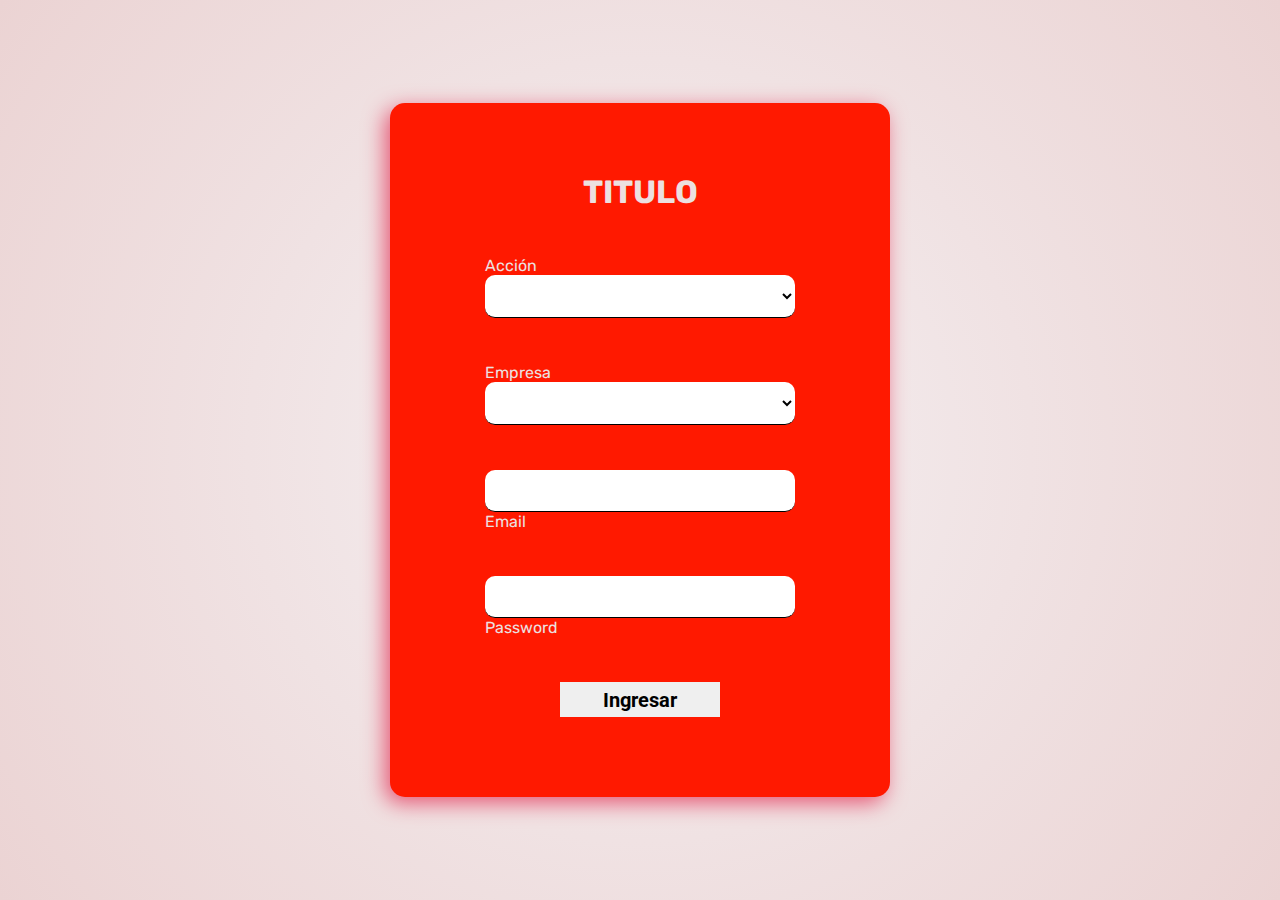
==== index.html @ 1608c79c "se agrego el boton de exportar pdf" ====
<!DOCTYPE html>
<html lang="es">
<head>
    <meta charset="UTF-8">
    <meta http-equiv="X-UA-Compatible" content="IE=edge">
    <meta name="viewport" content="width=device-width, initial-scale=1.0">
    <link rel="stylesheet" href="./estilos.css">
    <link rel="preconnect" href="https://fonts.googleapis.com">
<link rel="preconnect" href="https://fonts.gstatic.com" crossorigin>
<link href="https://fonts.googleapis.com/css2?family=DM+Sans:ital,wght@0,500;0,700;1,400&family=Inter:wght@300;500&family=Roboto:ital,wght@0,300;0,400;1,100;1,500&family=Rubik:ital,wght@0,300;0,500;1,600&display=swap" rel="stylesheet">
    <title>form</title>
</head>
<body>
    <div class="contenedor_formulario"><form action="" method="post" id="form">
        <div class="form">
            <h1>TITULO</h1>
            <div class="grupo">
                <label for="">Acción</label>
                <select name="accion" id="accion">
                    <option value=""></option>
                    <option value="administrar">Administrador</option>
                    <option value="Cliente">Cliente</option>
                    <option value="Consultor">Consultor</option>
                </select>
                
            </div>
            <div class="grupo">
                <label for="">Empresa</label>
                <select name="accion" id="empresa">
                    <option value=""></option>
                    
                </select>
                
            </div>
            <div class="grupo">
                <input type="email" name="" id="name" required><span class="barra"></span>
                <label for="">Email</label>
            </div>
            <div class="grupo">
                <input type="password" name="" id="pasword" required><span class="barra"></span>
                <label for="">Password</label>
            </div>
            <button type="submit">Ingresar</button>
        </div>
    </form></div>
    
    <script src="./db.js"></script>
    <script src="./app.js"></script>
   
</body>
</html>
---- estilos.css ----
*,
::before,
::after {
    margin: 0;
    padding: 0;
    box-sizing: border-box;
}

body {
    font-family: 'DM Sans', sans-serif;
    font-family: 'Inter', sans-serif;
    font-family: 'Roboto', sans-serif;
    font-family: 'Rubik', sans-serif;
    background: rgb(245,241,243);
    background: radial-gradient(circle, rgba(245,241,243,1) 0%, rgba(235,211,211,1) 100%);
    
}
.contenedor_formulario {
    margin: 0 auto;
    height: 100vh;
    display: flex;
    justify-content: center;
    align-items: center;
}
h1 {
    text-align: center;
    font-weight: 700;
    color:rgb(236, 224, 224);
}
form {
    margin: 40px;
    width: 500px;
    background-color:#ff1900;
    padding: 40px 20px;
    -webkit-box-shadow: -5px 6px 21px 0px rgba(230,87,116,1);
    -moz-box-shadow: -5px 6px 21px 0px rgba(230,87,116,1);
    box-shadow: -5px 6px 21px 0px rgba(230,87,116,1);
    border-radius: 15px;
    -webkit-border-radius: 15px;
    -moz-border-radius: 15px;
    -ms-border-radius: 15px;
    -o-border-radius: 15px;
}
.form {
    width: 100%;
    margin: auto;
    padding: 30px;
}

form .grupo {
    position: relative;
    margin: 45px;
}
select {
    width: 60%;
    height: auto;
    border-radius: 10px;
    -webkit-border-radius: 10px;
    -moz-border-radius: 10px;
    -ms-border-radius: 10px;
    -o-border-radius: 10px;
    background: white;
    color: black;
    font-size: 18px;
    padding: 10px 10px 10px 5px;
    display: block;
    width: 100%;
    border: none;
    border-bottom: 1px solid black;
}
input {
    background: white;
    font-size: 18px;
    padding: 10px 10px 10px 5px;
    display: block;
    width: 100%;
    border: none;
    border-bottom: 1px solid black;
    border-radius: 10px;
    -webkit-border-radius: 10px;
    -moz-border-radius: 10px;
    -ms-border-radius: 10px;
    -o-border-radius: 10px;
}
input:focus{
    outline: none;
    color:rgb(26, 24, 24)
} 
label {
    color: rgb(236, 224, 224);
    pointer-events: none;
}
.barra {
    position: relative;
    display: block;
    width: 100%;
}
.barra::before {
    content: "";
    height: 2px;
    width: 0%;
    bottom: 0;
    position: absolute;
    background: linear-gradient(to right, #1a1616, #5e0303);
    transition: 0.3s ease width;
    -webkit-transition: 0.3s ease width;
    -moz-transition: 0.3s ease width;
    -ms-transition: 0.3s ease width;
    -o-transition: 0.3s ease width;
    left: 0;
}
input:focus~.barra::before {
    width: 100%;
}
button {
    font-family: 'Roboto';
    border: none;
    display: block;
    width: 40%;
    margin: 10px auto;
    height: 35px;
    cursor: pointer;
    font-size: 20px;
    font-weight: bold;
    color: black;
}
button:hover {
    
    font-weight: bold;
    color: rgb(243, 13, 13);
}
.contenedor_tablas {
    margin: 0 auto;
    display: flex;
    flex-direction: column;
    justify-content: center;
    align-items: center;
} 
.matriz {
    margin: 30px auto;
    height: auto;
    border: 1px solid rgb(32, 31, 31)
}
.matriz h2 {
    display: flex;
    justify-content: center;
    background:#ff1900; 
    color:rgb(236, 224, 224);
    padding: 10px;
}
table {
    font-size: 16px;
    table-layout: fixed;
    border-collapse: collapse;
}
thead {
    background:#ff1900; 
    border: 1px solid rgb(32, 31, 31);
}
th {
    color:rgb(236, 224, 224);
    padding: 20px 15px;
    font-weight: bold;
    text-transform: uppercase;
    border: 1px solid rgb(32, 31, 31);
}
td {
    padding: 15px;
    border: 1px solid rgb(32, 31, 31);
}
tbody tr:hover {
    background: rgb(240, 65, 65, 0.5);;
}
.btnTable {
    
    background-color: rgba(84, 85, 85, 0.699);
    width: 70px;
    height: auto;
    border-radius: 10px;
}
nav {
    display: flex;
    justify-content: space-between;
    align-items: center;
    background:#ff1900; 
    padding: 15px;
} nav h2 {
    color:rgb(236, 224, 224);
}
nav a {
    text-decoration: none;
    font-size: bold;
    margin-right: 80px;
}
.menu_acciones {
    list-style: none;
    position: relative;
    
}
.menu_acciones > li > a {
    color:rgb(236, 224, 224);
}
.menu_desplegable {
    position: absolute;
    right: 10px;
    list-style: none;
    position: absolute;
    display: none;
    width: 200px;
    background-color:rgb(252, 30, 30, .8) ;
}
.menu_desplegable > li > a {
    display: block;
    width: 100%;
    padding: 15px 20px;
    color: rgb(236, 224, 224);
    text-decoration: none;
}

.menu_acciones li:hover .menu_desplegable {
    display: block;
}
.menu_desplegable li:hover {
    background-color: rgb(17, 17, 17, 0.5);;
}
#export-btn {
    display: flex;
    justify-content: center;
    align-items: center;
    margin: 10px auto;
    width: 20%;
    padding: 12px 24px;
    font-size: 18px;
    font-weight: bold;
    text-align: center;
    text-decoration: none;
    background-color: #007bff;
    color: #fff;
    border-radius: 4px;
    border: none;
    cursor: pointer;
    transition: all 0.2s ease-in-out;
  }
  
  #export-btn:hover {
    background-color: #0069d9;
  }
  
  #export-btn:active {
    background-color: #005cbf;
  }
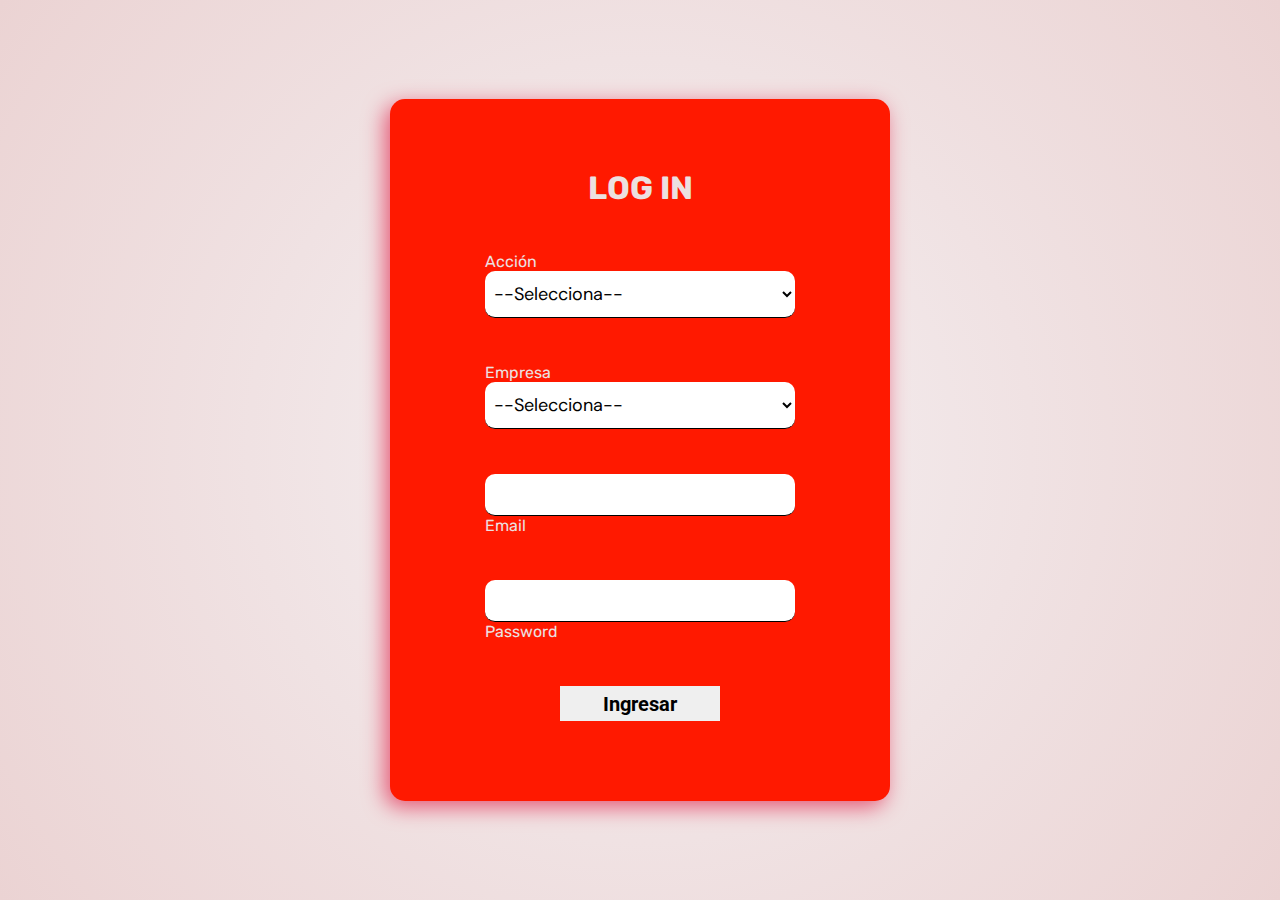
==== commit 2f547d18: "cambio en el evento al ingresar, se muestra el panel seleccionado" ====
--- a/index.html
+++ b/index.html
@@ -11,23 +11,23 @@
     <title>form</title>
 </head>
 <body>
-    <div class="contenedor_formulario"><form action="" method="post" id="form">
+<div class="contenedor_formulario">
+    <form action=""  id="form">
         <div class="form">
-            <h1>TITULO</h1>
+            <h1>LOG IN</h1>
             <div class="grupo">
                 <label for="">Acción</label>
-                <select name="accion" id="accion">
-                    <option value=""></option>
+                <select name="accion" id="accion" required>
+                    <option value="">--Selecciona--</option>
                     <option value="administrar">Administrador</option>
-                    <option value="Cliente">Cliente</option>
-                    <option value="Consultor">Consultor</option>
+                    <option value="consultor">Consultor</option>
                 </select>
                 
             </div>
             <div class="grupo">
                 <label for="">Empresa</label>
-                <select name="accion" id="empresa">
-                    <option value=""></option>
+                <select name="accion" id="empresa" required>
+                    <option value="">--Selecciona--</option>
                     
                 </select>
                 
@@ -40,9 +40,11 @@
                 <input type="password" name="" id="pasword" required><span class="barra"></span>
                 <label for="">Password</label>
             </div>
-            <button type="submit">Ingresar</button>
+            <button  id="ingresar">Ingresar</button>
+            
         </div>
-    </form></div>
+    </form>
+</div>
     
     <script src="./db.js"></script>
     <script src="./app.js"></script>
--- a/estilos.css
+++ b/estilos.css
@@ -61,6 +61,8 @@
     -o-border-radius: 10px;
     background: white;
     color: black;
+    font-family:'DM Sans', sans-serif ;
+    font-weight: 400;
     font-size: 18px;
     padding: 10px 10px 10px 5px;
     display: block;
@@ -139,7 +141,8 @@
 .matriz {
     margin: 30px auto;
     height: auto;
-    border: 1px solid rgb(32, 31, 31)
+    border: 1px solid rgb(32, 31, 31);
+    border-radius: 8px;
 }
 .matriz h2 {
     display: flex;
@@ -187,10 +190,11 @@
 } nav h2 {
     color:rgb(236, 224, 224);
 }
-nav a {
-    text-decoration: none;
-    font-size: bold;
+nav .material-icons {
+    color:rgb(236, 224, 224);
+    font-size: 40px;
     margin-right: 80px;
+    width: 40px;
 }
 .menu_acciones {
     list-style: none;
